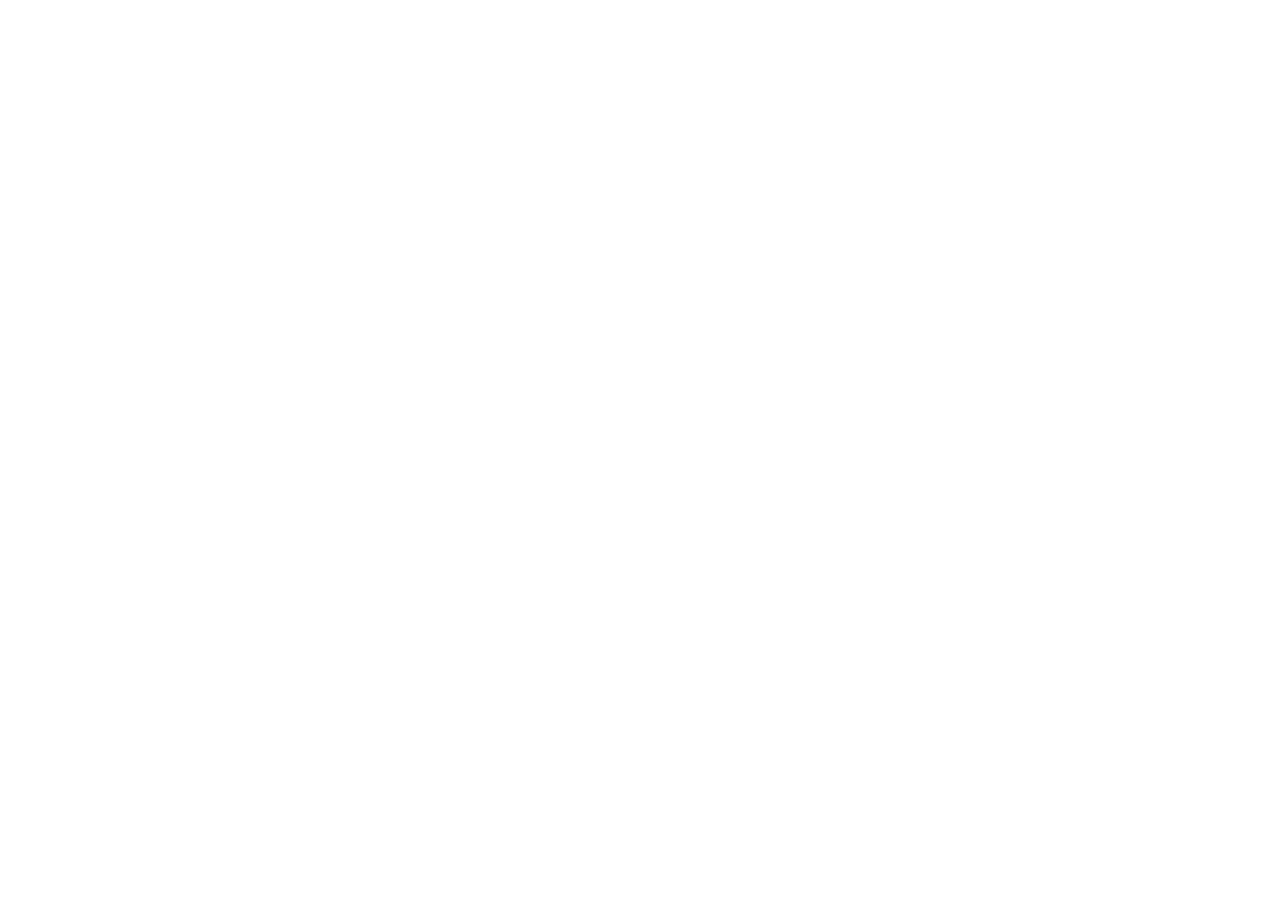
==== index.html @ f48c4f75 "added base styles and elements" ====
<!DOCTYPE html>
<html lang="en">
    <head>
        <meta charset="UTF-8">
        <meta title="K-pop Quiz">
        <meta name="description" content="Test your K-pop knowledge.">
        <meta name="viewport" content="width="device-width, initial-scale="1">
        <link rel="stylesheet" type="text/css" href="styles.css">
    </head>
    <body>
        <script src="https://code.jquery.com/jquery-3.2.1.min.js"></script>
        <script src="script.js"></script>
    </body>
</html>
---- styles.css ----
/* http://meyerweb.com/eric/tools/css/reset/ 
   v2.0 | 20110126
   License: none (public domain)
*/

html, body, div, span, applet, object, iframe,
h1, h2, h3, h4, h5, h6, p, blockquote, pre,
a, abbr, acronym, address, big, cite, code,
del, dfn, em, img, ins, kbd, q, s, samp,
small, strike, strong, sub, sup, tt, var,
b, u, i, center,
dl, dt, dd, ol, ul, li,
fieldset, form, label, legend,
table, caption, tbody, tfoot, thead, tr, th, td,
article, aside, canvas, details, embed, 
figure, figcaption, footer, header, hgroup, 
menu, nav, output, ruby, section, summary,
time, mark, audio, video {
	margin: 0;
	padding: 0;
	border: 0;
	font-size: 100%;
	font: inherit;
	vertical-align: baseline;
}
/* HTML5 display-role reset for older browsers */
article, aside, details, figcaption, figure, 
footer, header, hgroup, menu, nav, section {
	display: block;
}
body {
	line-height: 1;
}
ol, ul {
	list-style: none;
}
blockquote, q {
	quotes: none;
}
blockquote:before, blockquote:after,
q:before, q:after {
	content: '';
	content: none;
}
table {
	border-collapse: collapse;
	border-spacing: 0;
}
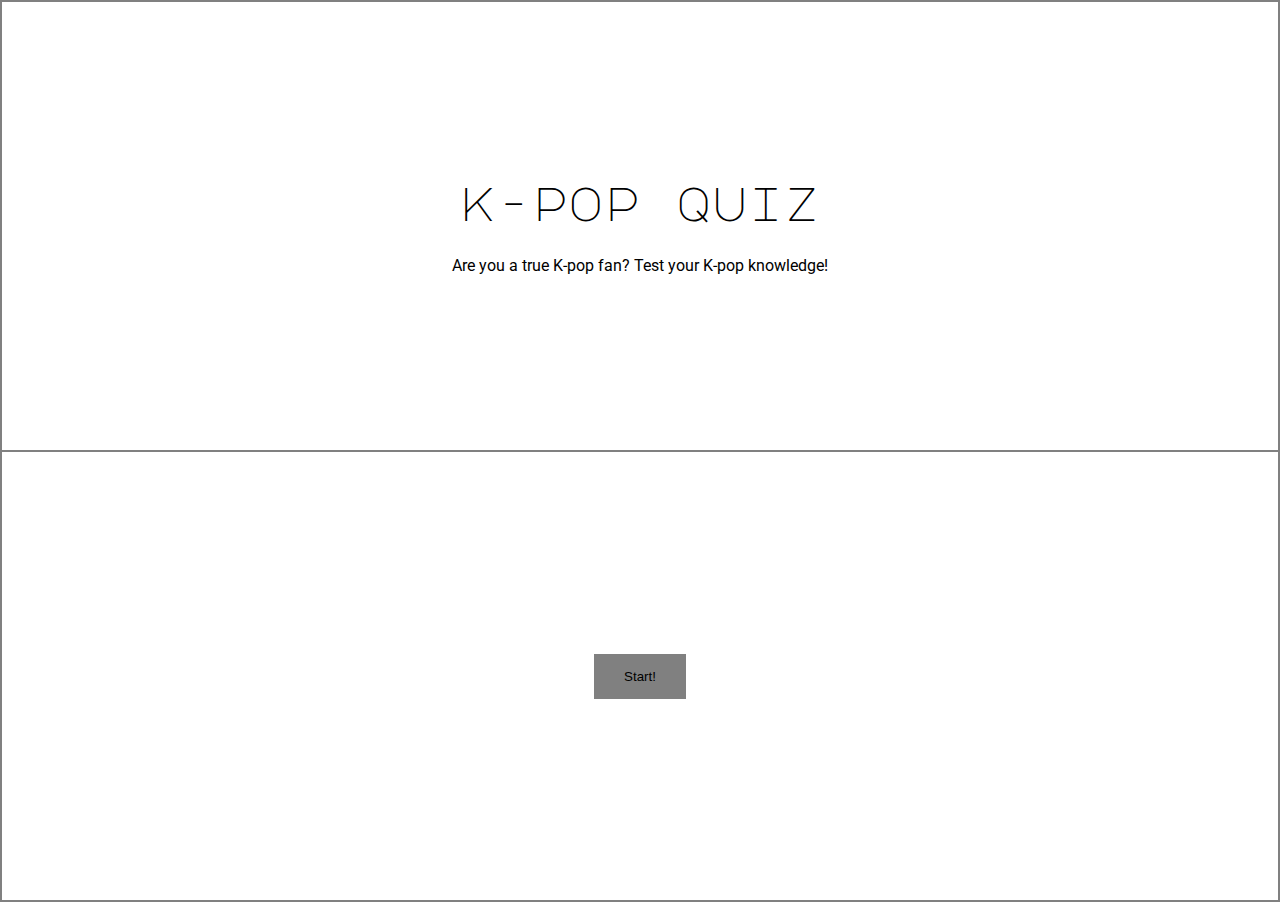
==== commit a1bce25a: "added content and styling to start page and question page" ====
--- a/index.html
+++ b/index.html
@@ -6,8 +6,19 @@
         <meta name="description" content="Test your K-pop knowledge.">
         <meta name="viewport" content="width="device-width, initial-scale="1">
         <link rel="stylesheet" type="text/css" href="styles.css">
+        <link href="https://fonts.googleapis.com/css?family=Major+Mono+Display|Roboto" rel="stylesheet">
     </head>
     <body>
+        <div class="container">
+            <header>
+                <h1>k-pop quiz</h1>
+                <h2>Are you a true K-pop fan? Test your K-pop knowledge!</h2>
+            </header>
+            <section>
+                <button>Start!</button>
+            </section>        
+        </div>
+
         <script src="https://code.jquery.com/jquery-3.2.1.min.js"></script>
         <script src="script.js"></script>
     </body>
--- a/styles.css
+++ b/styles.css
@@ -45,4 +45,104 @@
 table {
 	border-collapse: collapse;
 	border-spacing: 0;
-}+}
+
+/* Greybox Styles*/
+
+body {
+    font-size: 16px;
+}
+
+.container {
+    width: 100%;
+    margin: auto;
+}
+
+.container, header, section, form, label {
+    border: 1px solid grey;
+    box-sizing: border-box;
+}
+
+header {
+    display: flex;
+    flex-flow: column;
+    justify-content: center;
+    align-items: center;
+    height: 50vh;
+}
+
+h1, h2, section, footer {
+    box-sizing: border-box;
+}
+
+h1 {
+    font-family: 'Major Mono Display', monospace;
+    font-size: 3em;
+}
+
+h2, section, p {
+    font-family: 'Roboto', sans-serif;
+}
+
+h2, section {
+    padding-top: 2em;
+}
+
+section {
+    display: flex;
+    flex-flow: row;
+    justify-content: center;
+    align-items: center;
+    padding: 10em;
+    height: 50vh;
+}
+
+button {
+    padding: 15px 30px;
+    background-color: gray;
+    border: 0;
+}
+
+button:hover {
+    border: 0;
+    background-color: black;
+    color: white;
+}
+
+button:active {
+    background-color: black;
+    color: white;
+}
+
+form {
+    width: 60%;
+    display: flex;
+    flex-flow: column;
+}
+
+input[type="radio"] {
+    position: fixed;
+    opacity: 0;
+}
+
+label {
+    padding: 1em;
+}
+
+label:hover {
+    background-color: gray;
+}
+
+input[type="radio"]:checked + label {
+    border: 1px solid black;
+    background-color: gray;
+}
+
+footer {
+    display: flex;
+    flex-flow: row;
+    justify-content: space-around;
+    padding: 2em;
+    background-color: gray;
+    color: white;
+}
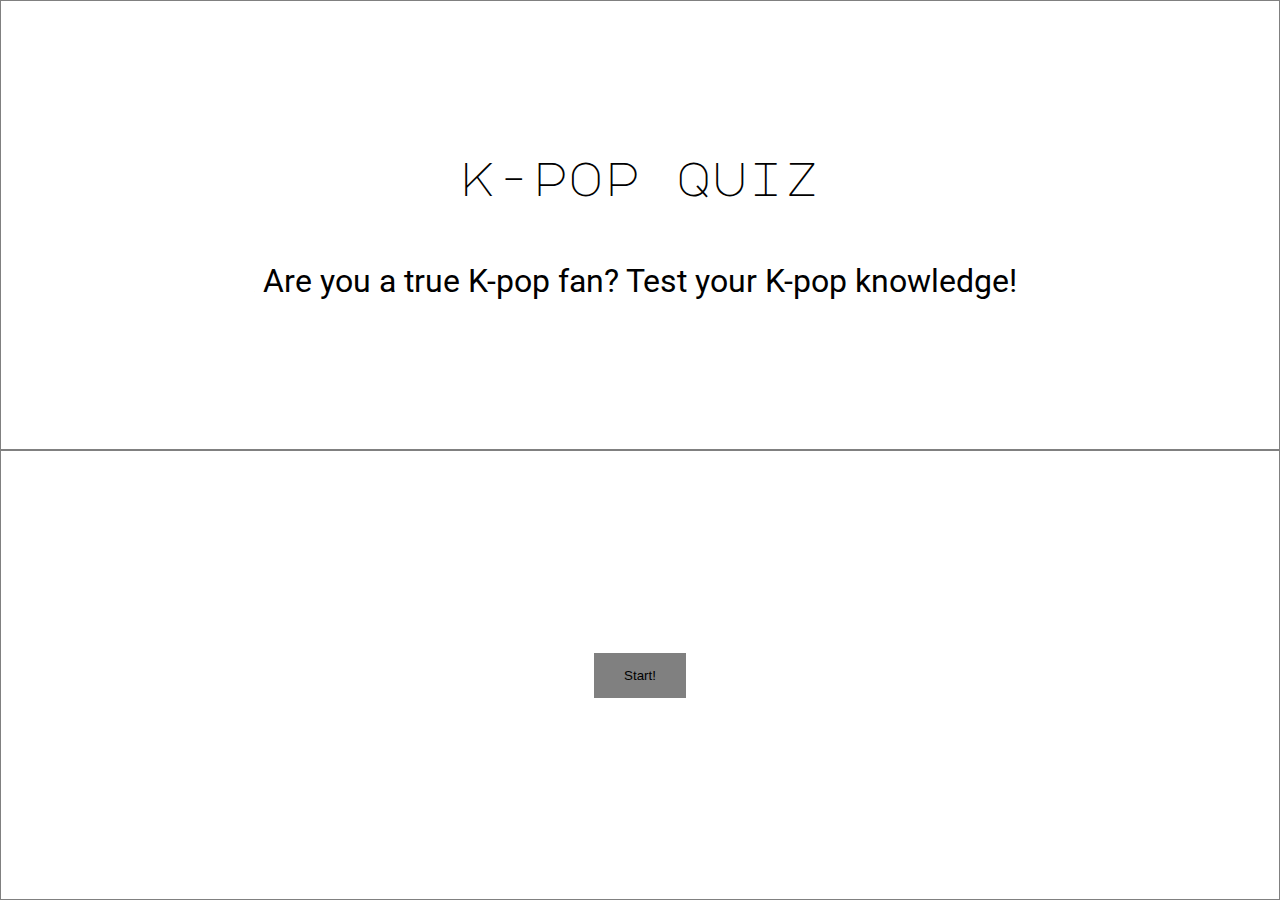
==== commit 0cf44d6b: "styled results page and refined start page" ====
--- a/index.html
+++ b/index.html
@@ -9,15 +9,13 @@
         <link href="https://fonts.googleapis.com/css?family=Major+Mono+Display|Roboto" rel="stylesheet">
     </head>
     <body>
-        <div class="container">
-            <header>
-                <h1>k-pop quiz</h1>
-                <h2>Are you a true K-pop fan? Test your K-pop knowledge!</h2>
-            </header>
-            <section>
-                <button>Start!</button>
-            </section>        
-        </div>
+        <header>
+            <h1>k-pop quiz</h1>
+            <h2>Are you a true K-pop fan? Test your K-pop knowledge!</h2>
+        </header>
+        <section>
+            <button>Start!</button>
+        </section>
 
         <script src="https://code.jquery.com/jquery-3.2.1.min.js"></script>
         <script src="script.js"></script>
--- a/styles.css
+++ b/styles.css
@@ -53,31 +53,33 @@
     font-size: 16px;
 }
 
-.container {
-    width: 100%;
-    margin: auto;
+header, section, footer, div {
+    display: flex;
 }
 
-.container, header, section, form, label {
+header, section, form, label {
     border: 1px solid grey;
     box-sizing: border-box;
 }
 
 header {
-    display: flex;
     flex-flow: column;
     justify-content: center;
     align-items: center;
     height: 50vh;
 }
 
-h1, h2, section, footer {
+h1, h2, section, div, footer {
     box-sizing: border-box;
 }
 
 h1 {
     font-family: 'Major Mono Display', monospace;
     font-size: 3em;
+}
+
+h2 {
+    font-size: 2em;
 }
 
 h2, section, p {
@@ -89,7 +91,6 @@
 }
 
 section {
-    display: flex;
     flex-flow: row;
     justify-content: center;
     align-items: center;
@@ -138,8 +139,18 @@
     background-color: gray;
 }
 
+div {
+    width: 60%;
+    flex-flow: column;
+    text-align: center;
+}
+
+div h2 {
+    padding: 2em 0;
+    border: 1px solid gray;
+}
+
 footer {
-    display: flex;
     flex-flow: row;
     justify-content: space-around;
     padding: 2em;
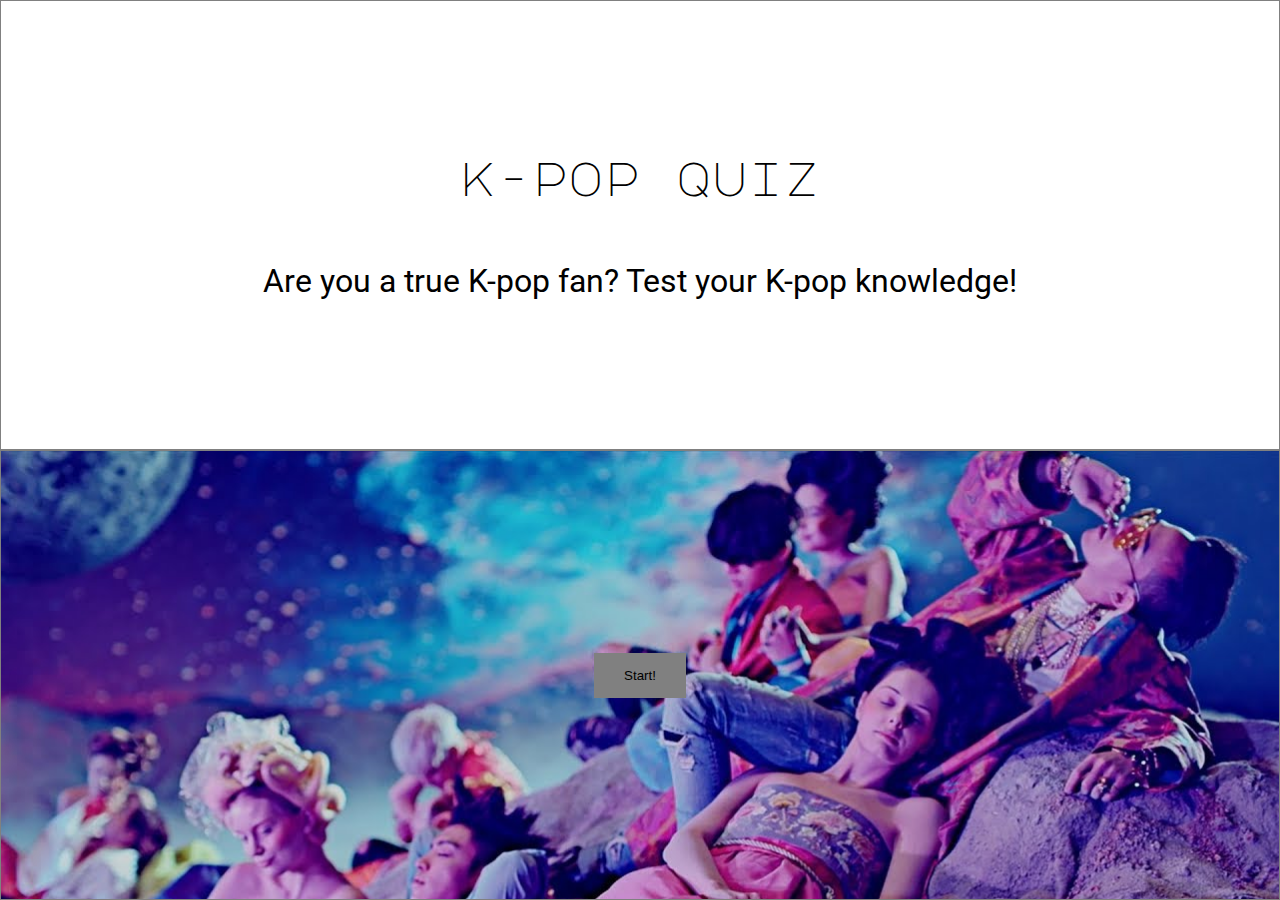
==== commit e6be8673: "Added barebones working sequence of correct and incorrect answers" ====
--- a/index.html
+++ b/index.html
@@ -14,10 +14,11 @@
             <h2>Are you a true K-pop fan? Test your K-pop knowledge!</h2>
         </header>
         <section>
-            <button>Start!</button>
+            <button id="start">Start!</button>
         </section>
 
         <script src="https://code.jquery.com/jquery-3.2.1.min.js"></script>
+        <script src="store.js"></script>
         <script src="script.js"></script>
     </body>
 </html>--- a/styles.css
+++ b/styles.css
@@ -96,6 +96,8 @@
     align-items: center;
     padding: 10em;
     height: 50vh;
+    background-image: url(img/maxresdefault.jpg);
+    background-size: cover;
 }
 
 button {
@@ -157,3 +159,7 @@
     background-color: gray;
     color: white;
 }
+
+.hidden {
+    display: none;
+}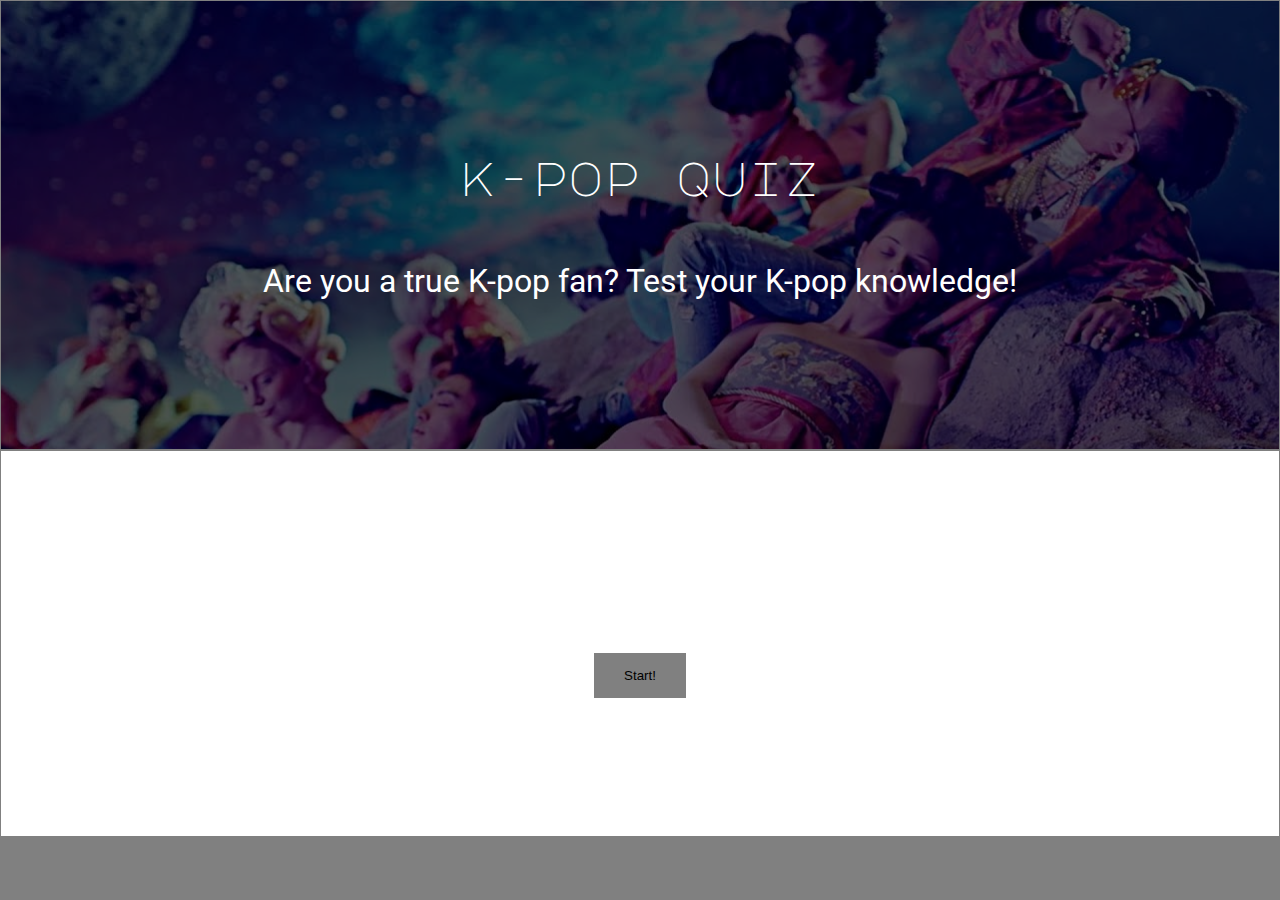
==== commit c0a10b71: "added footer, changed styling, and added number of correct answers" ====
--- a/index.html
+++ b/index.html
@@ -17,6 +17,10 @@
             <button id="start">Start!</button>
         </section>
 
+        <footer>
+            <p></p>
+            <p></p>
+        </footer>
         <script src="https://code.jquery.com/jquery-3.2.1.min.js"></script>
         <script src="store.js"></script>
         <script src="script.js"></script>
--- a/styles.css
+++ b/styles.css
@@ -67,10 +67,17 @@
     justify-content: center;
     align-items: center;
     height: 50vh;
+    background-image: url(img/maxresdefault.jpg);
+    background-size: cover;
+    box-shadow:inset 0 0 0 2000px rgba(0,0,0, .6);
 }
 
 h1, h2, section, div, footer {
     box-sizing: border-box;
+}
+
+header h1, header h2 {
+    color: #fff;
 }
 
 h1 {
@@ -96,8 +103,6 @@
     align-items: center;
     padding: 10em;
     height: 50vh;
-    background-image: url(img/maxresdefault.jpg);
-    background-size: cover;
 }
 
 button {
@@ -158,6 +163,10 @@
     padding: 2em;
     background-color: gray;
     color: white;
+    position: absolute;
+    bottom: 0;
+    left: 0;
+    right: 0;
 }
 
 .hidden {
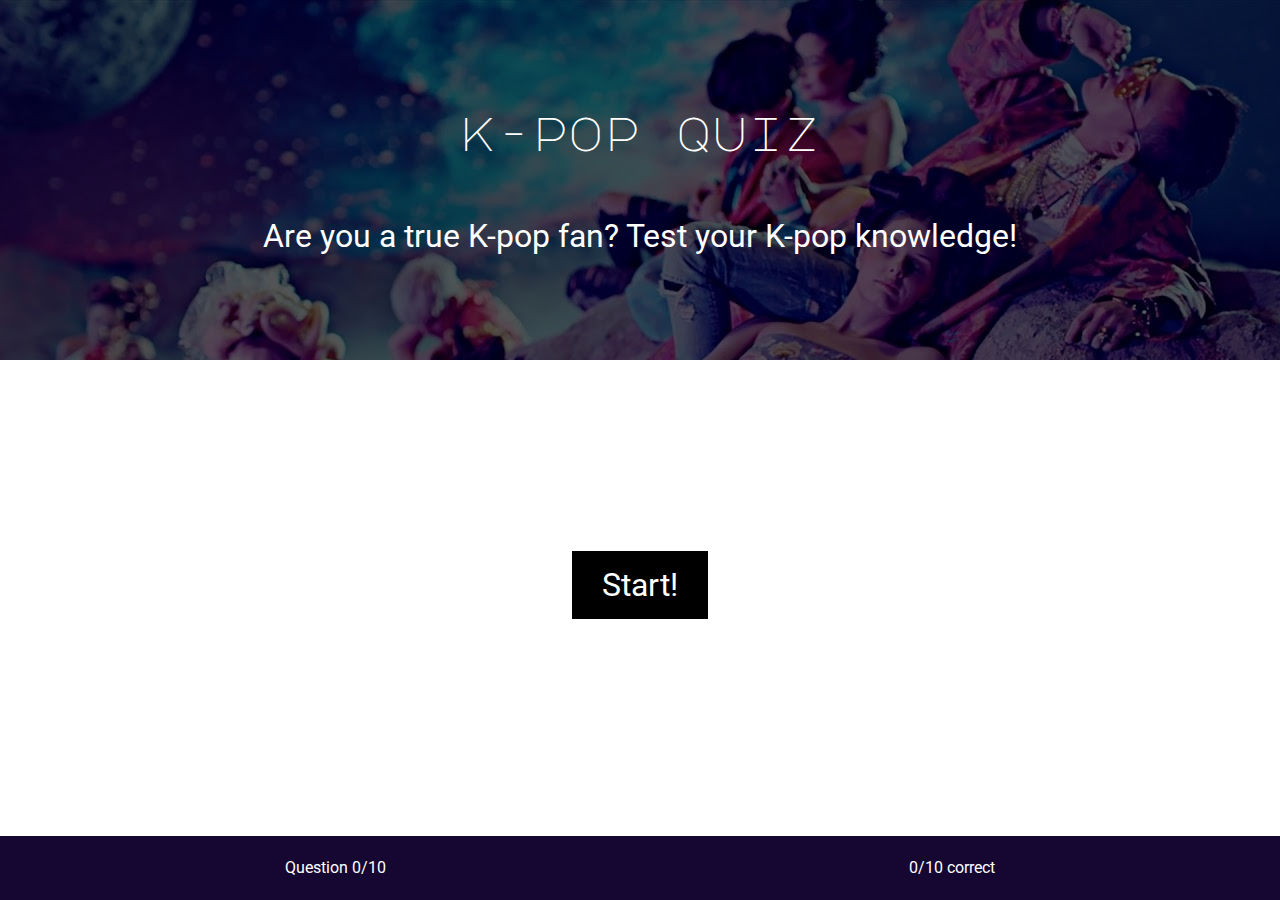
==== commit 46ab676d: "added option to restart quiz and fixed responsive styles" ====
--- a/index.html
+++ b/index.html
@@ -6,6 +6,7 @@
         <meta name="description" content="Test your K-pop knowledge.">
         <meta name="viewport" content="width="device-width, initial-scale="1">
         <link rel="stylesheet" type="text/css" href="styles.css">
+        <link rel="stylesheet" type="text/css" href="screen.css">
         <link href="https://fonts.googleapis.com/css?family=Major+Mono+Display|Roboto" rel="stylesheet">
     </head>
     <body>
@@ -18,8 +19,8 @@
         </section>
 
         <footer>
-            <p></p>
-            <p></p>
+            <p>Question 0/10</p>
+            <p>0/10 correct</p>
         </footer>
         <script src="https://code.jquery.com/jquery-3.2.1.min.js"></script>
         <script src="store.js"></script>
--- a/styles.css
+++ b/styles.css
@@ -57,16 +57,11 @@
     display: flex;
 }
 
-header, section, form, label {
-    border: 1px solid grey;
-    box-sizing: border-box;
-}
-
 header {
     flex-flow: column;
     justify-content: center;
     align-items: center;
-    height: 50vh;
+    height: 40vh;
     background-image: url(img/maxresdefault.jpg);
     background-size: cover;
     box-shadow:inset 0 0 0 2000px rgba(0,0,0, .6);
@@ -78,6 +73,7 @@
 
 header h1, header h2 {
     color: #fff;
+    text-align: center;
 }
 
 h1 {
@@ -101,24 +97,27 @@
     flex-flow: row;
     justify-content: center;
     align-items: center;
-    padding: 10em;
-    height: 50vh;
+    padding: 10vh 10vh 0 10vh;
+    height: 40vh;
 }
 
 button {
     padding: 15px 30px;
-    background-color: gray;
+    background-color:#000;
+    color: #fff;
+    font-size: 2em;
+    font-family: 'Roboto';
     border: 0;
 }
 
 button:hover {
     border: 0;
-    background-color: black;
+    background-color:#E80055;
     color: white;
 }
 
 button:active {
-    background-color: black;
+    background-color:#E80055;
     color: white;
 }
 
@@ -135,15 +134,16 @@
 
 label {
     padding: 1em;
+    border: 1px solid #A80993;
 }
 
+
 label:hover {
-    background-color: gray;
+    background-color:#A80993;
 }
 
 input[type="radio"]:checked + label {
-    border: 1px solid black;
-    background-color: gray;
+    background-color:#A80993;
 }
 
 div {
@@ -154,21 +154,24 @@
 
 div h2 {
     padding: 2em 0;
-    border: 1px solid gray;
 }
 
 footer {
     flex-flow: row;
     justify-content: space-around;
-    padding: 2em;
-    background-color: gray;
+    padding: 1.5em;
+    background-color: #160732;
     color: white;
     position: absolute;
-    bottom: 0;
     left: 0;
     right: 0;
+    bottom: 0;
 }
 
 .hidden {
     display: none;
+}
+
+.no-padding {
+    padding-top: 0;
 }--- a/screen.css
+++ b/screen.css
@@ -0,0 +1,10 @@
+@media only screen and (max-width: 320px) {
+    section {
+        padding: 0;
+    }
+
+    header h2 {
+        font-size: 1.2em;
+        padding-top: 30px;
+    }
+}
